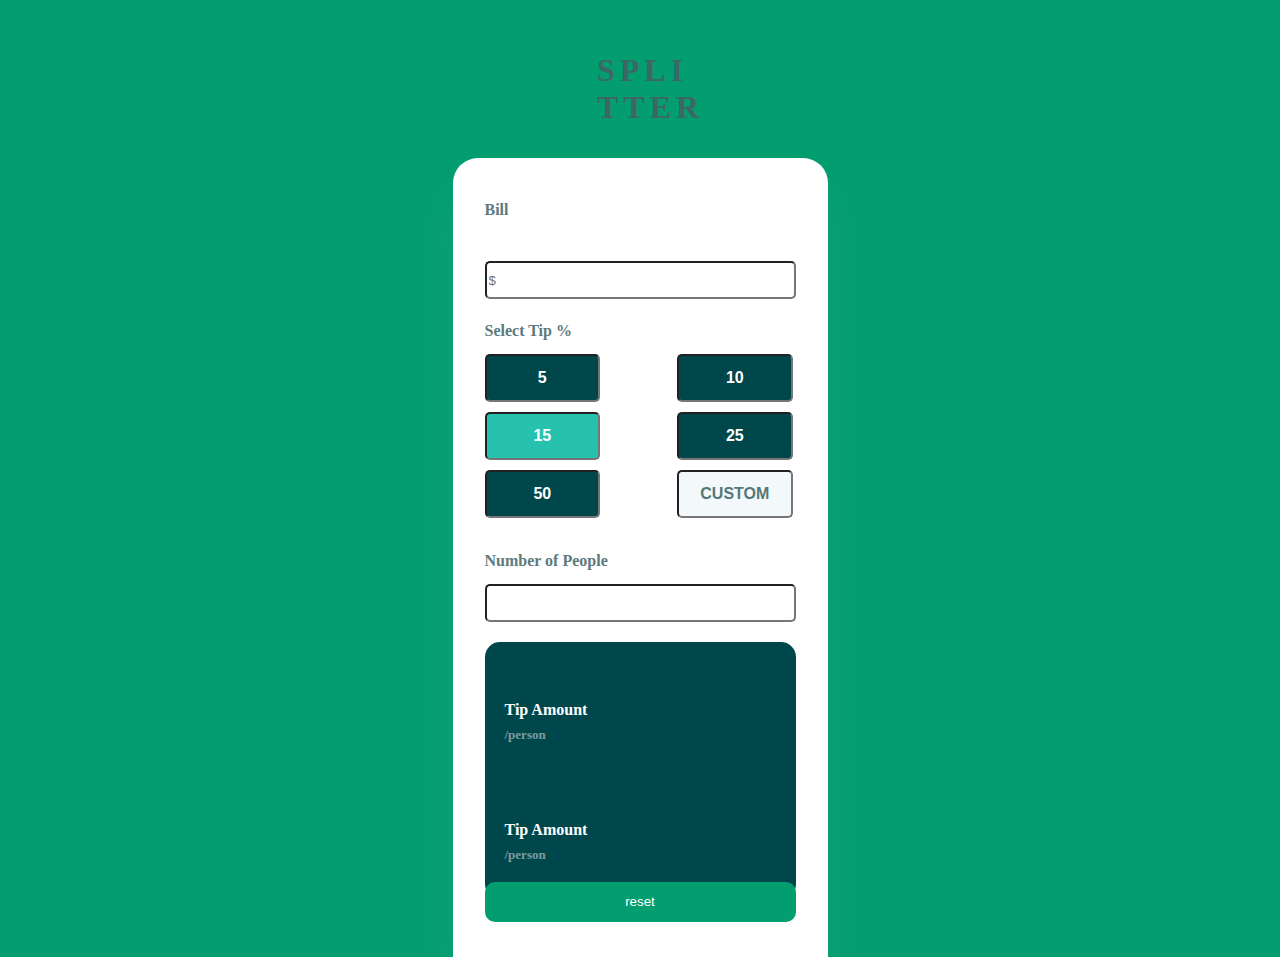
==== index.html @ 01961600 "first commit" ====
<!DOCTYPE html>
<html lang="en">

<head>
  <meta charset="UTF-8">
  <meta http-equiv="X-UA-Compatible" content="IE=edge">
  <meta name="viewport" content="width=device-width, initial-scale=1.0">
  <link rel="stylesheet" href="style.css">
  <title>Document</title>
</head>

<body>
<div class="main-cont">
  <div class="cont">
    <div class="header-text">
      <h1 class="header">SPLI<br>TTER</h1>
    </div>
  </div>

  <!-- bill -->

  <div class="bill-content">
    <div class="cont">
      <h1 class="bill">Bill</h1>
    </div>

    <form class="form-container" action="">
      <input class="amount-input" type="text" placeholder="$">
    </form>

    <!-- tip % -->
    <h1 class="tip-text">Select Tip %</h1>

    <form action="">
      <div class="tip-pro">
        <input class="tips" onclick="tip(this)" id="five" value="5">
        <input class="tips" onclick="tip(this)" id="ten" value="10">
        <input class="tips" onclick="tip(this)" id="green" value="15">
        <input class="tips" onclick="tip(this)" id="tenty" value="25">
        <input class="tips" onclick="tip(this)" id="fift" value="50">
        <input class="tips" id="gray" class="tip-box" value="CUSTOM">
      </div>
    </form>


    <!-- total -->

    <h1 class="people">Number of People</h1>

    <form action="">
      <input type="text" class="human-cuant">
    </form>

    <div class="last-green-cont">
      <div class="trip-human">
        <p class="tip-person">Tip Amount <br> <span class="green-span">/person</span></p>

        <input type="text" name="" id="amount">
      </div>

      <div class="trip-human-total">
        <p class="tip-person">Tip Amount <br> <span class="green-span">/person</span></p>

        <input type="text" name="" id="total-amount">
      </div>


      <input onclick="reset()" type="reset" class="reset" value="reset">
    </div>
  </div>
</div>

  <!-- script -->

  <script src="js.js"></script>
</body>

</html>
---- style.css ----
body {
    background-color: #039e6f;
    overflow-x: hidden;
    margin: 0;
}

* {
    box-sizing: border-box;
}

.cont {
    padding: 32px;
}

.header {
    width: 86px;
    color: #3D6666;
    letter-spacing: 5px;
    display: block;
    margin: auto;
    margin-top: 20px;

}


.bill-content {
    margin-top: 10px;
    width: 375px;
    height: 799px;
    background: #FFFFFF;
    box-shadow: 0px 32px 43px rgba(79, 166, 175, 0.200735);
    border-radius: 25px 25px 0px 0px;
}


.bill {
    font-family: 'Space Mono';
    font-style: normal;
    font-weight: 700;
    font-size: 16px;
    color: #5E7A7D;
}


.amount-input {
    margin-top: -20px;
    height: 38px;
    width: 311px;
    border-radius: 5px;
    display: block;
    margin: auto;
}

.tip-text {
    margin-left: 32px;
    margin-top: 20px;
    font-style: normal;
    font-weight: 700;
    font-size: 16px;
    line-height: 24px;
    color: #5E7A7D;
}

.tip-pro {
    display: grid;
    grid-template-columns: auto auto;
    gap: 10px;
}

.tip-pro input {
    text-align: center;
    vertical-align: middle;
    color: #FFFFFF;
    margin-left: 32px;
    height: 48px;
    width: 115.6311798095703px;
    left: 0px;
    top: 0px;
    border-radius: 5px;
    background: #00474B;
    font-style: normal;
    font-weight: 700;
    font-size: 16px;
    line-height: 24px;
    cursor: pointer;
}

#green {
    background: #26C2AE;
}

#gray {
    background: #F3F9FA;
    color: #547878;
}

/* people */

.people {
    font-family: 'Space Mono';
    font-style: normal;
    font-weight: 700;
    font-size: 16px;
    line-height: 24px;
    color: #5E7A7D;
    margin-left: 32px;
    padding-top: 20px;
}

.human-cuant {
    height: 38px;
    width: 311px;
    left: 0px;
    top: 0px;
    border-radius: 5px;
    margin-left: 32px;
}

.last-green-cont {
    margin-top: 20px;
    margin-left: 32px;
    height: 257px;
    width: 311px;
    left: 24px;
    top: 644px;
    border-radius: 15px;
    background: #00474B;
}

.tip-person {
    padding-top: 40px;
    margin-left: 20px;
    font-family: 'Space Mono';
    font-style: normal;
    font-weight: 700;
    font-size: 16px;
    line-height: 24px;
    color: #FFFFFF;
}

.trip-human{
    display: flex;
    justify-content: space-between;    
}

.trip-human-total{
    display: flex;
    justify-content: space-between;    
}

.tip-person span {
    font-family: 'Space Mono';
    font-style: normal;
    font-weight: 700;
    font-size: 13px;
    line-height: 19px;
    color: #7F9D9F;
}

#amount{
    margin-top: 45px;
    margin-right: 20px;
    width: 60px;
    height: 50px;
    background: transparent;
    border: none;
    color: white;
    font-style: 20px;
}

#total-amount{
    margin-top: 40px;
    margin-right: 20px;
    width: 60px;
    height: 50px;
    background: transparent;
    border: none;
    color: white;
    font-style: 20px;
}


.reset{
    width: 100%;
    height: 40px;
    background-color: #039e6f;
    border: none;
    border-radius: 10px;
    cursor: pointer;
    color: #FFFFFF;
}


/* tablet desctop */

@media screen and (min-width: 768px) {
    .bill-content{
        display: block;
        margin: auto;
    }
}
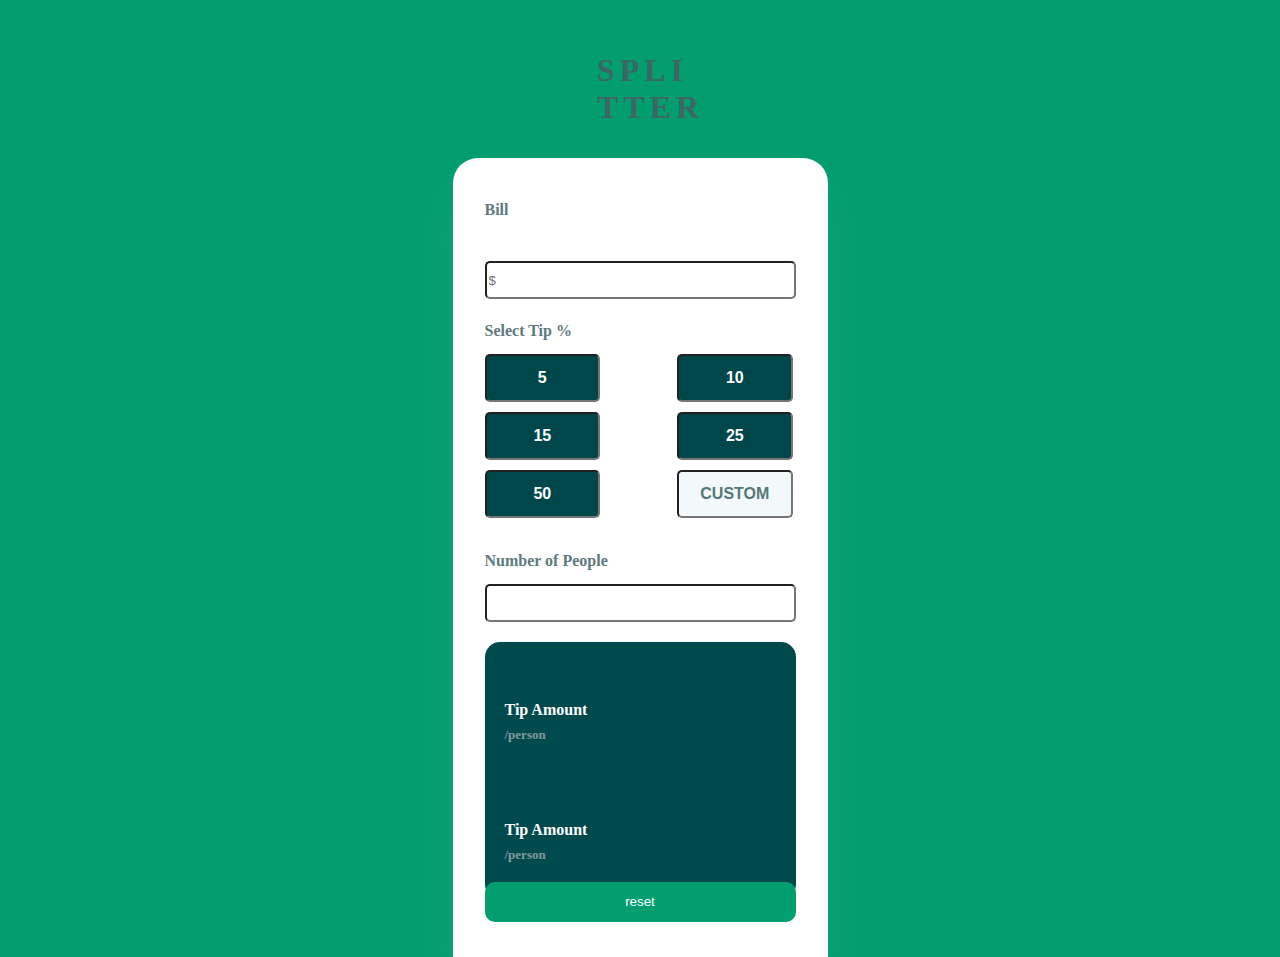
==== commit 7fba1a55: "next commit" ====
--- a/index.html
+++ b/index.html
@@ -10,65 +10,65 @@
 </head>
 
 <body>
-<div class="main-cont">
-  <div class="cont">
-    <div class="header-text">
-      <h1 class="header">SPLI<br>TTER</h1>
+  <div class="main-cont">
+    <div class="cont">
+      <div class="header-text">
+        <h1 class="header">SPLI<br>TTER</h1>
+      </div>
+    </div>
+
+    <!-- bill -->
+
+    <div class="bill-content">
+      <div class="cont">
+        <h1 class="bill">Bill</h1>
+      </div>
+
+      <form class="form-container" action="">
+        <input class="amount-input" type="text" placeholder="$">
+      </form>
+
+      <!-- tip % -->
+      <h1 class="tip-text">Select Tip %</h1>
+
+      <form action="">
+        <div class="tip-pro">
+          <input class="tips" onclick="tip(this)" id="five" value="5" readonly>
+          <input class="tips" onclick="tip(this)" id="ten" value="10" readonly>
+          <input class="tips" onclick="tip(this)" id="green" value="15" readonly>
+          <input class="tips" onclick="tip(this)" id="tenty" value="25" readonly>
+          <input class="tips" onclick="tip(this)" id="fift" value="50" readonly>
+          <input class="tips" id="gray" class="tip-box" value="CUSTOM" readonly>
+        </div>
+      </form>
+
+
+      <!-- total -->
+
+      <h1 class="people">Number of People</h1>
+
+      <form action="">
+        <input type="text" class="human-cuant">
+      </form>
+
+      <div class="last-green-cont">
+        <div class="trip-human">
+          <p class="tip-person">Tip Amount <br> <span class="green-span">/person</span></p>
+
+          <input type="text" name="" id="amount">
+        </div>
+
+        <div class="trip-human-total">
+          <p class="tip-person">Tip Amount <br> <span class="green-span">/person</span></p>
+
+          <input type="text" name="" id="total-amount">
+        </div>
+
+
+        <input onclick="reset()" type="reset" class="reset" value="reset">
+      </div>
     </div>
   </div>
-
-  <!-- bill -->
-
-  <div class="bill-content">
-    <div class="cont">
-      <h1 class="bill">Bill</h1>
-    </div>
-
-    <form class="form-container" action="">
-      <input class="amount-input" type="text" placeholder="$">
-    </form>
-
-    <!-- tip % -->
-    <h1 class="tip-text">Select Tip %</h1>
-
-    <form action="">
-      <div class="tip-pro">
-        <input class="tips" onclick="tip(this)" id="five" value="5">
-        <input class="tips" onclick="tip(this)" id="ten" value="10">
-        <input class="tips" onclick="tip(this)" id="green" value="15">
-        <input class="tips" onclick="tip(this)" id="tenty" value="25">
-        <input class="tips" onclick="tip(this)" id="fift" value="50">
-        <input class="tips" id="gray" class="tip-box" value="CUSTOM">
-      </div>
-    </form>
-
-
-    <!-- total -->
-
-    <h1 class="people">Number of People</h1>
-
-    <form action="">
-      <input type="text" class="human-cuant">
-    </form>
-
-    <div class="last-green-cont">
-      <div class="trip-human">
-        <p class="tip-person">Tip Amount <br> <span class="green-span">/person</span></p>
-
-        <input type="text" name="" id="amount">
-      </div>
-
-      <div class="trip-human-total">
-        <p class="tip-person">Tip Amount <br> <span class="green-span">/person</span></p>
-
-        <input type="text" name="" id="total-amount">
-      </div>
-
-
-      <input onclick="reset()" type="reset" class="reset" value="reset">
-    </div>
-  </div>
-</div>
 
   <!-- script -->
 
--- a/style.css
+++ b/style.css
@@ -60,11 +60,16 @@
     line-height: 24px;
     color: #5E7A7D;
 }
+ 
+.tips{
+    user-select: none;
+}
 
 .tip-pro {
     display: grid;
     grid-template-columns: auto auto;
     gap: 10px;
+    user-select: none;
 }
 
 .tip-pro input {
@@ -85,10 +90,6 @@
     cursor: pointer;
 }
 
-#green {
-    background: #26C2AE;
-}
-
 #gray {
     background: #F3F9FA;
     color: #547878;
@@ -124,7 +125,11 @@
     left: 24px;
     top: 644px;
     border-radius: 15px;
-    background: #00474B;
+    background: #00494d;
+}
+
+.tips{
+    user-select: none;
 }
 
 .tip-person {
@@ -198,4 +203,5 @@
         display: block;
         margin: auto;
     }
-}+}
+
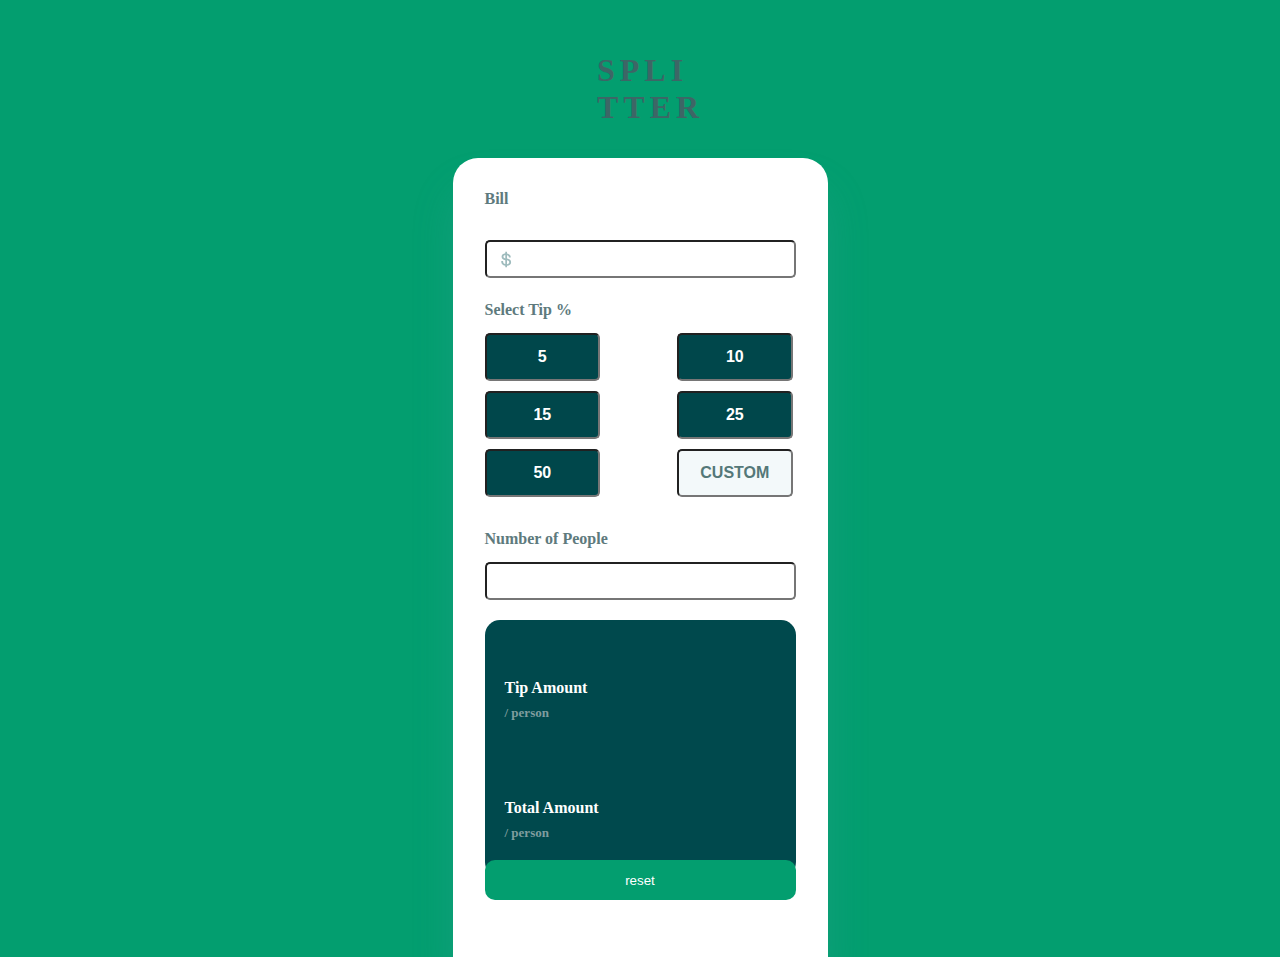
==== commit d3b26cf3: "next commit" ====
--- a/index.html
+++ b/index.html
@@ -21,11 +21,11 @@
 
     <div class="bill-content">
       <div class="cont">
-        <h1 class="bill">Bill</h1>
+        <label class="bill" for="bill-input">Bill</label>
       </div>
 
       <form class="form-container" action="">
-        <input class="amount-input" type="text" placeholder="$">
+        <input id="bill-input" class="amount-input" type="text" placeholder="">
       </form>
 
       <!-- tip % -->
@@ -53,13 +53,13 @@
 
       <div class="last-green-cont">
         <div class="trip-human">
-          <p class="tip-person">Tip Amount <br> <span class="green-span">/person</span></p>
+          <p class="tip-person">Tip Amount <br> <span class="green-span">/ person</span></p>
 
           <input type="text" name="" id="amount">
         </div>
 
         <div class="trip-human-total">
-          <p class="tip-person">Tip Amount <br> <span class="green-span">/person</span></p>
+          <p class="tip-person">Total Amount <br> <span class="green-span">/ person</span></p>
 
           <input type="text" name="" id="total-amount">
         </div>
--- a/style.css
+++ b/style.css
@@ -43,12 +43,16 @@
 
 
 .amount-input {
+    text-align: right;
     margin-top: -20px;
     height: 38px;
     width: 311px;
     border-radius: 5px;
     display: block;
     margin: auto;
+    background-image: url(./tip-calculator-app-main/images/icon-dollar.svg);
+    background-repeat: no-repeat;
+    background-position: 5% 50%;
 }
 
 .tip-text {
